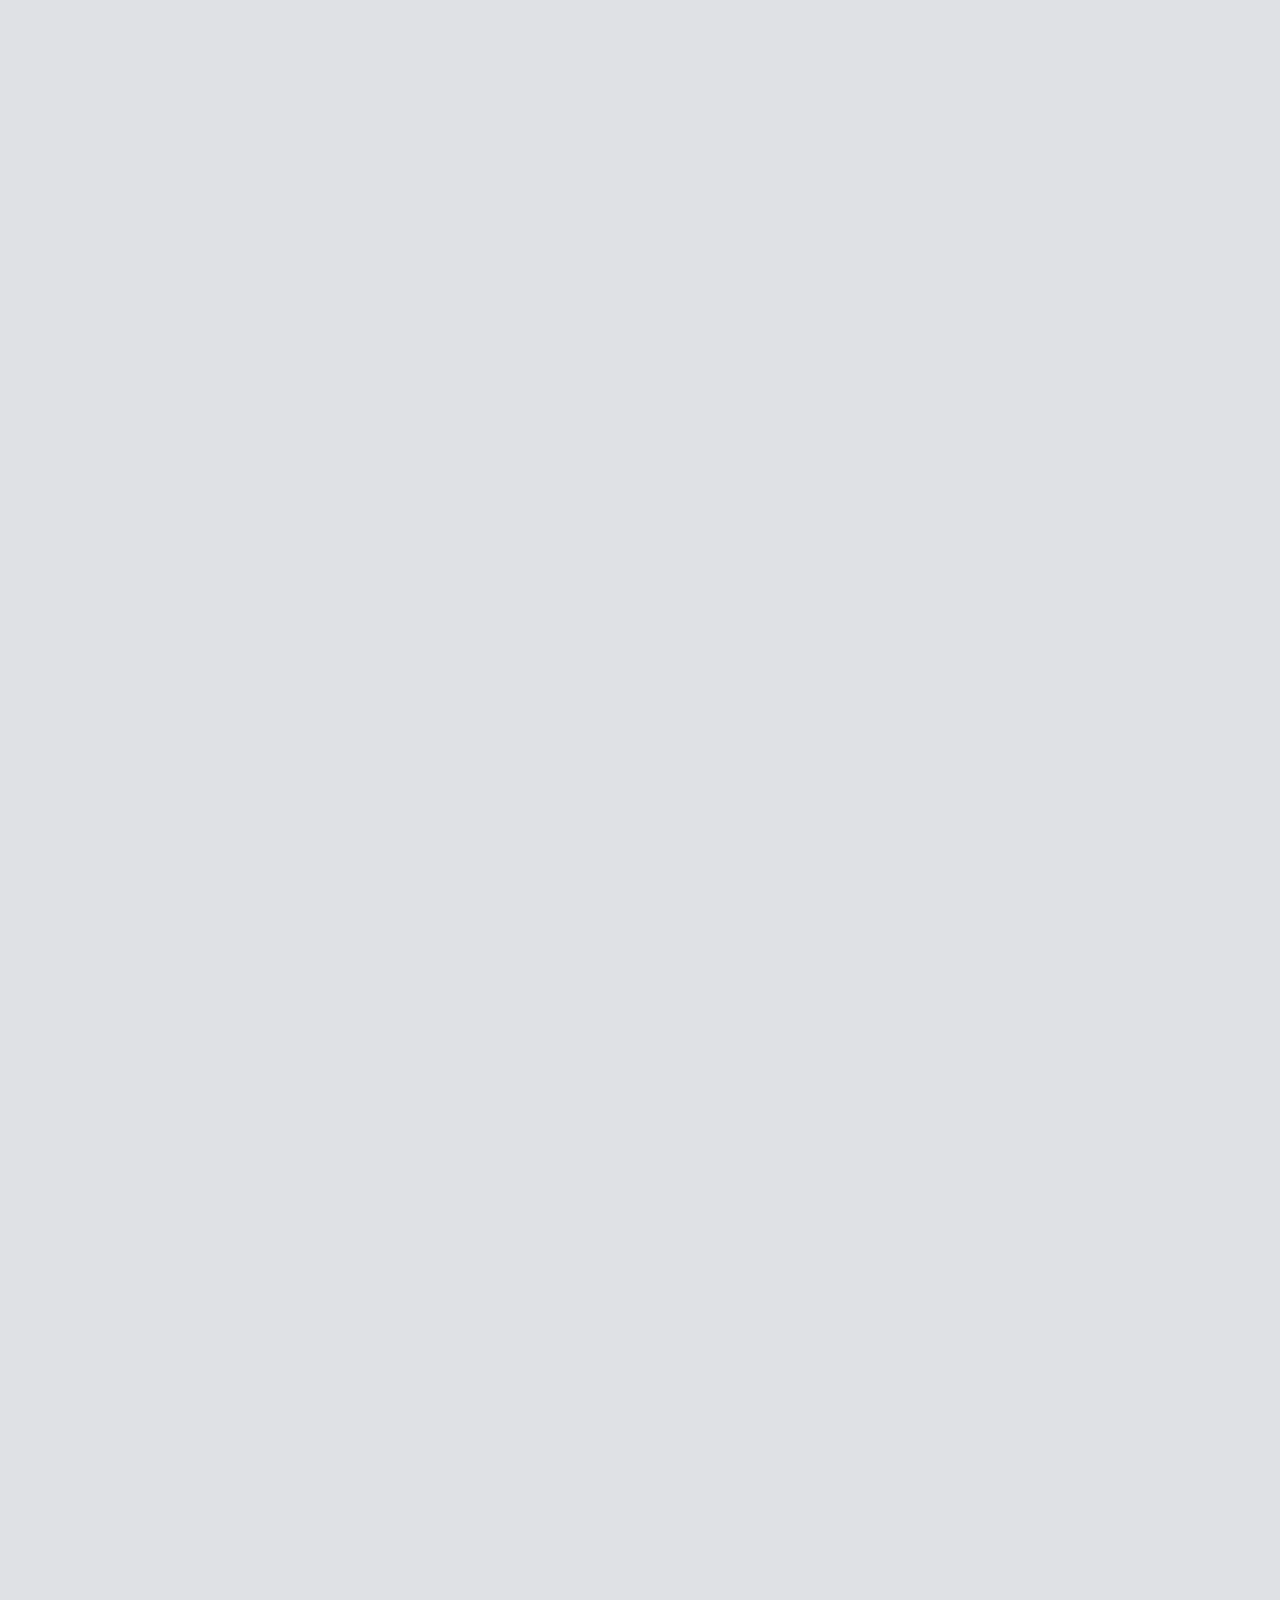
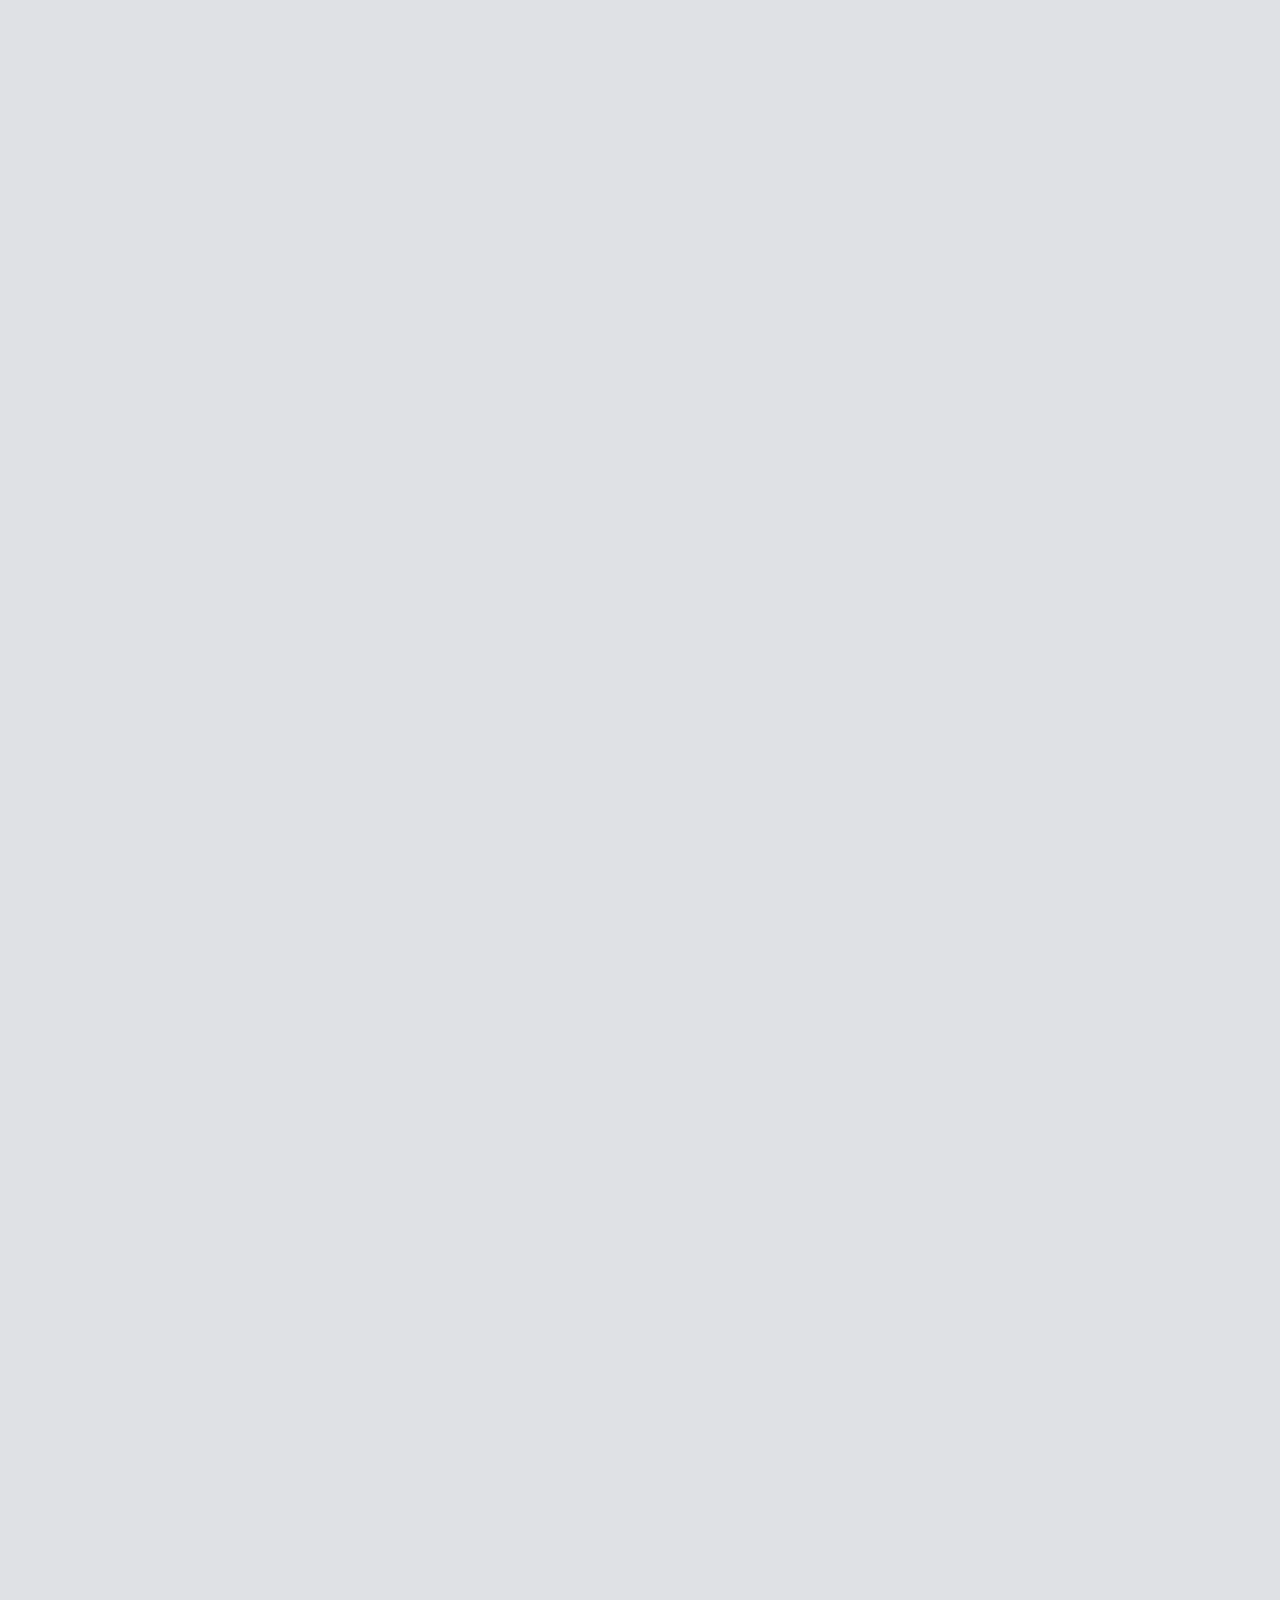
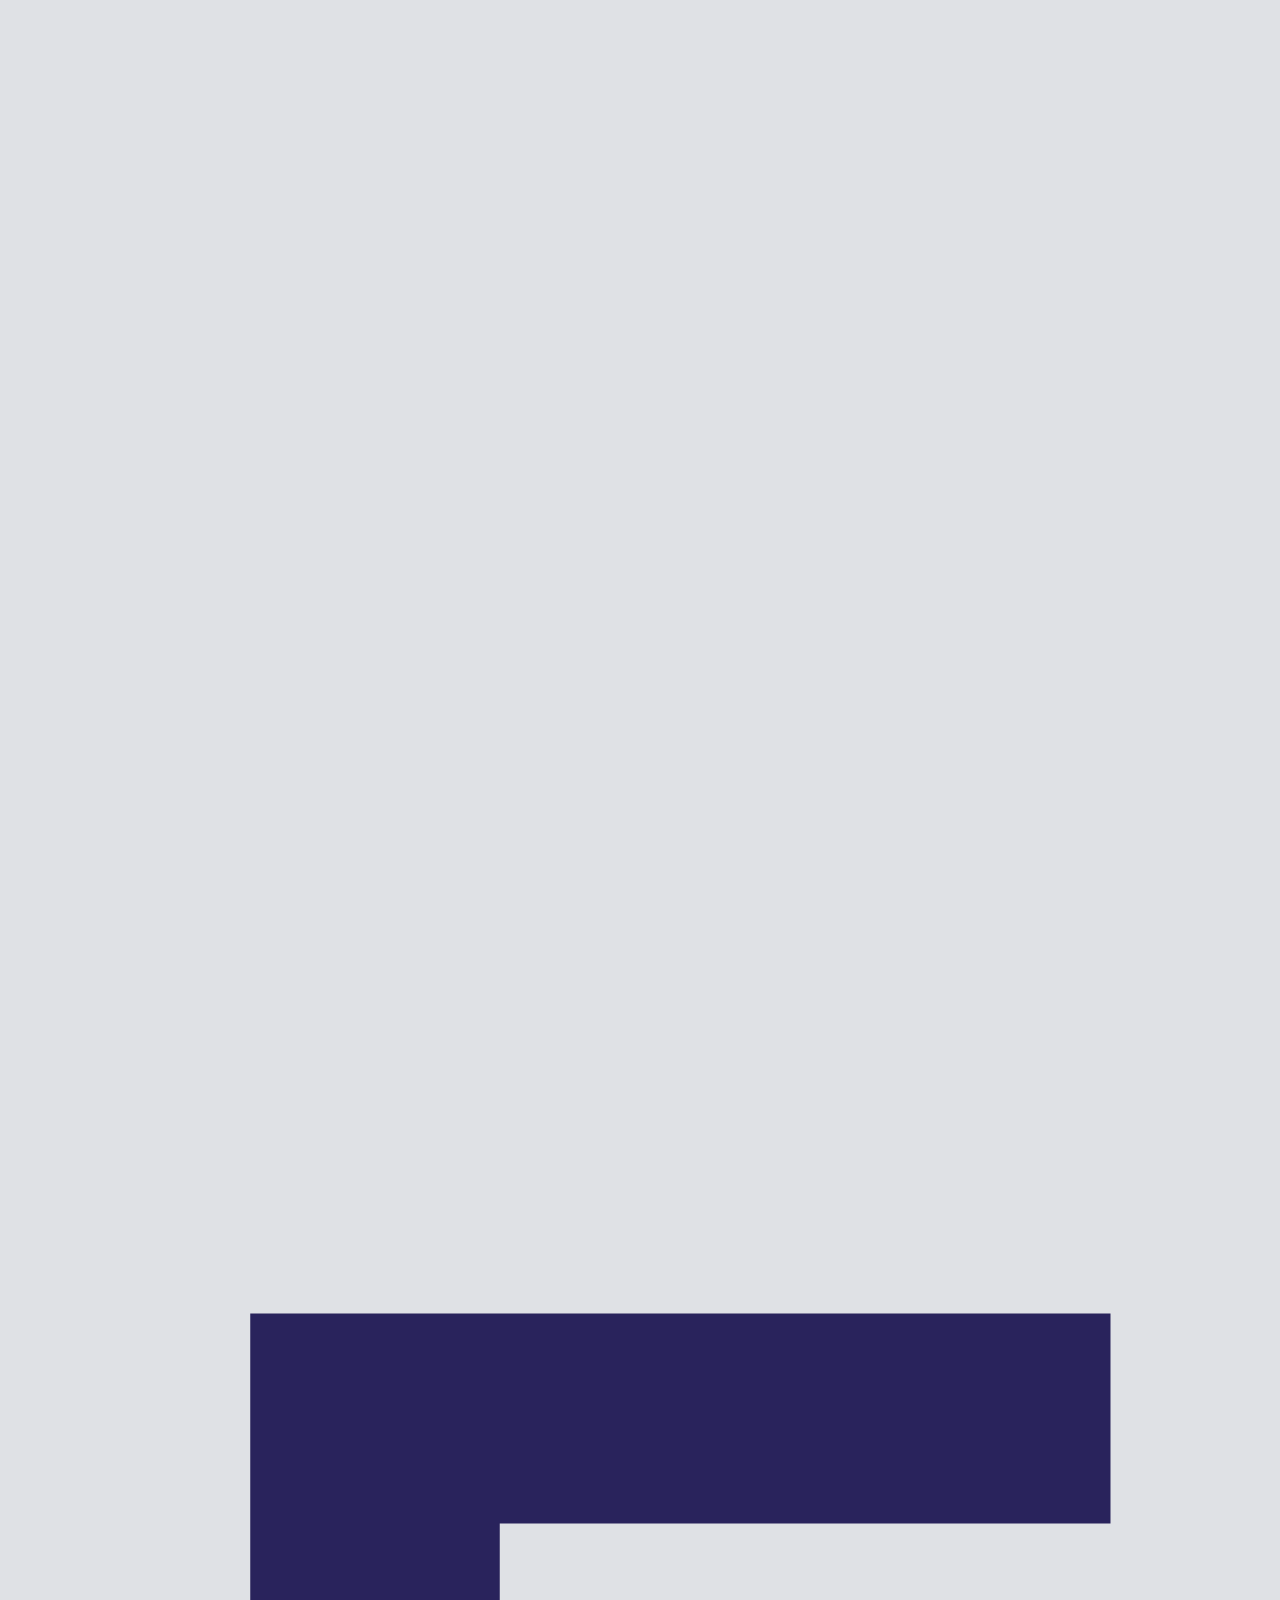
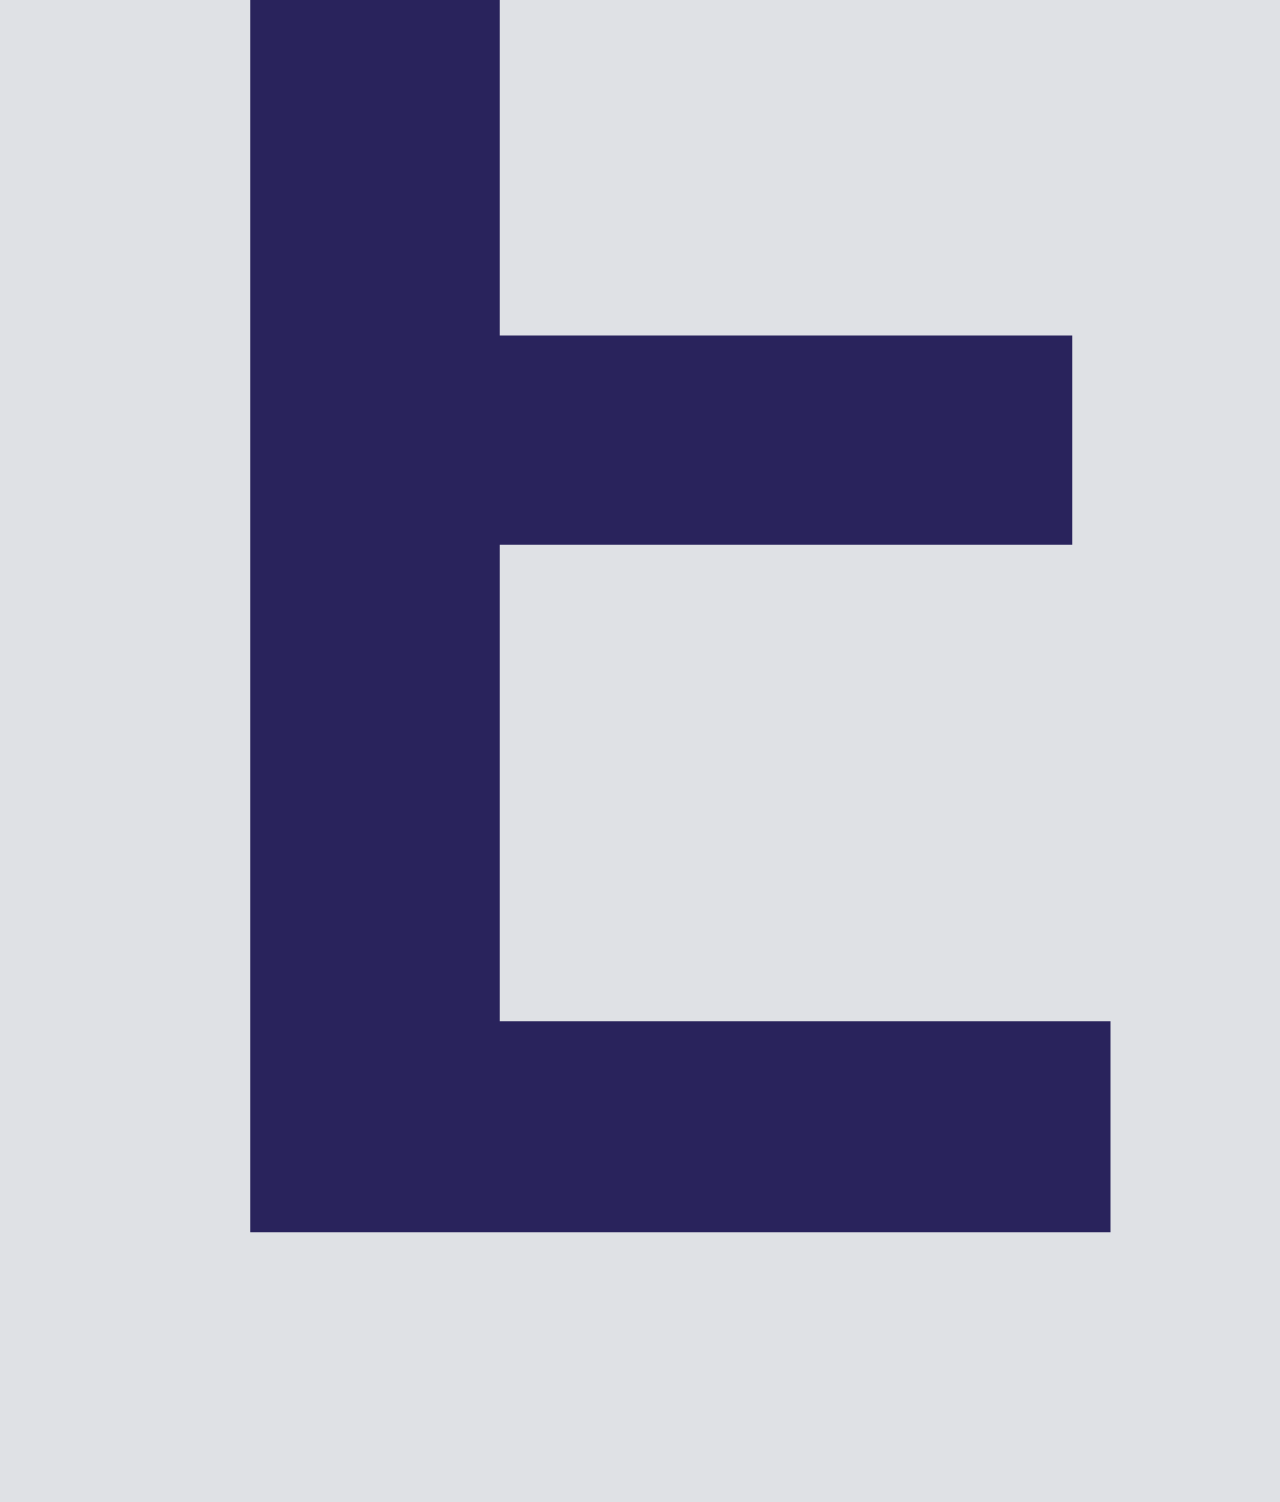
==== index.html @ 08d0c2ad "added files" ====
<!DOCTYPE html>
<head>
    <title>Home</title>
    <link rel="stylesheet" type="text/css" href="./index.css" />
</head>
<body>
    <header>
        <img 
        src="./images/PNG/Logo.png" 
        alt="eh_logo" 
        id="logo"/>
        <div class="nav">
            <ul class="">
                <li class="#">Home</li>
                <li class="#">Profile</li>
                <li class="#">About Us</li>
                <li class="#">Contact Us</li>
            </ul>
        </div>
    </header>
        
</body>
</html>
---- index.css ----
body{
    margin: 0;
    font-family: Verdana, Geneva, Tahoma, sans-serif;
}
header{
    display: flex;
    flex-direction: row;
    padding: 10px;
    justify-content: space-between;
    background-color: #dfe1e5;
}
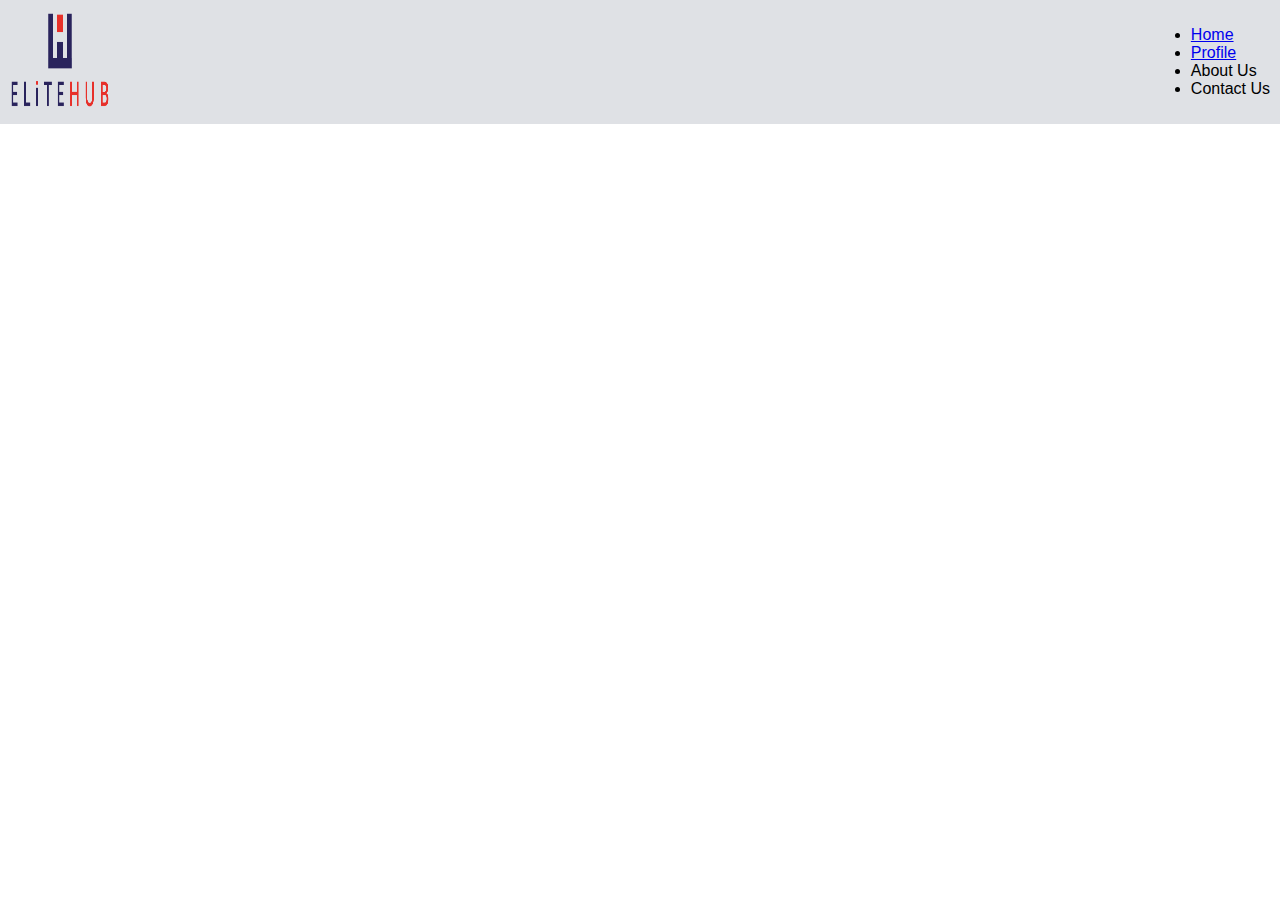
==== commit 7b0a8a80: "added links" ====
--- a/index.html
+++ b/index.html
@@ -11,8 +11,8 @@
         id="logo"/>
         <div class="nav">
             <ul class="">
-                <li class="#">Home</li>
-                <li class="#">Profile</li>
+                <li><a href="./index.html">Home</a></li>
+                <li><a href="./form.html">Profile</a></li>
                 <li class="#">About Us</li>
                 <li class="#">Contact Us</li>
             </ul>
--- a/index.css
+++ b/index.css
@@ -7,6 +7,11 @@
     flex-direction: row;
     padding: 10px;
     justify-content: space-between;
+    row-gap: 10px;
     background-color: #dfe1e5;
 }
+#logo{
+    width: 100px;
+    height: 100px;
+}
 
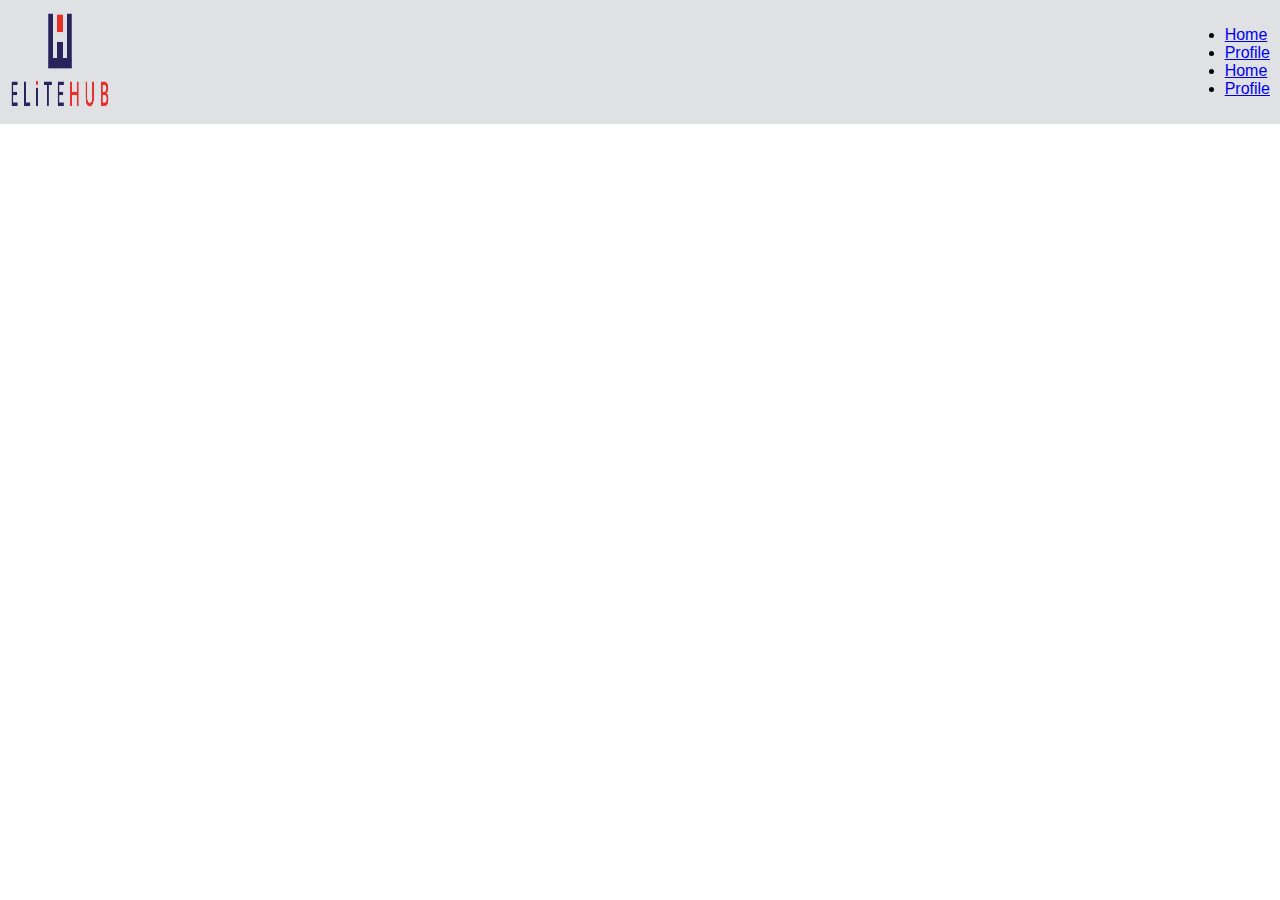
==== commit 12456a08: "Update index.html" ====
--- a/index.html
+++ b/index.html
@@ -13,8 +13,9 @@
             <ul class="">
                 <li><a href="./index.html">Home</a></li>
                 <li><a href="./form.html">Profile</a></li>
-                <li class="#">About Us</li>
-                <li class="#">Contact Us</li>
+                <li><a href="./index.html">Home</a></li>
+                <li><a href="./form.html">Profile</a></li>
+                
             </ul>
         </div>
     </header>
--- a/index.css
+++ b/index.css
@@ -7,7 +7,6 @@
     flex-direction: row;
     padding: 10px;
     justify-content: space-between;
-    row-gap: 10px;
     background-color: #dfe1e5;
 }
 #logo{
@@ -15,3 +14,7 @@
     height: 100px;
 }
 
+.form-container{
+    display: block;
+    background-color: antiquewhite;
+}
